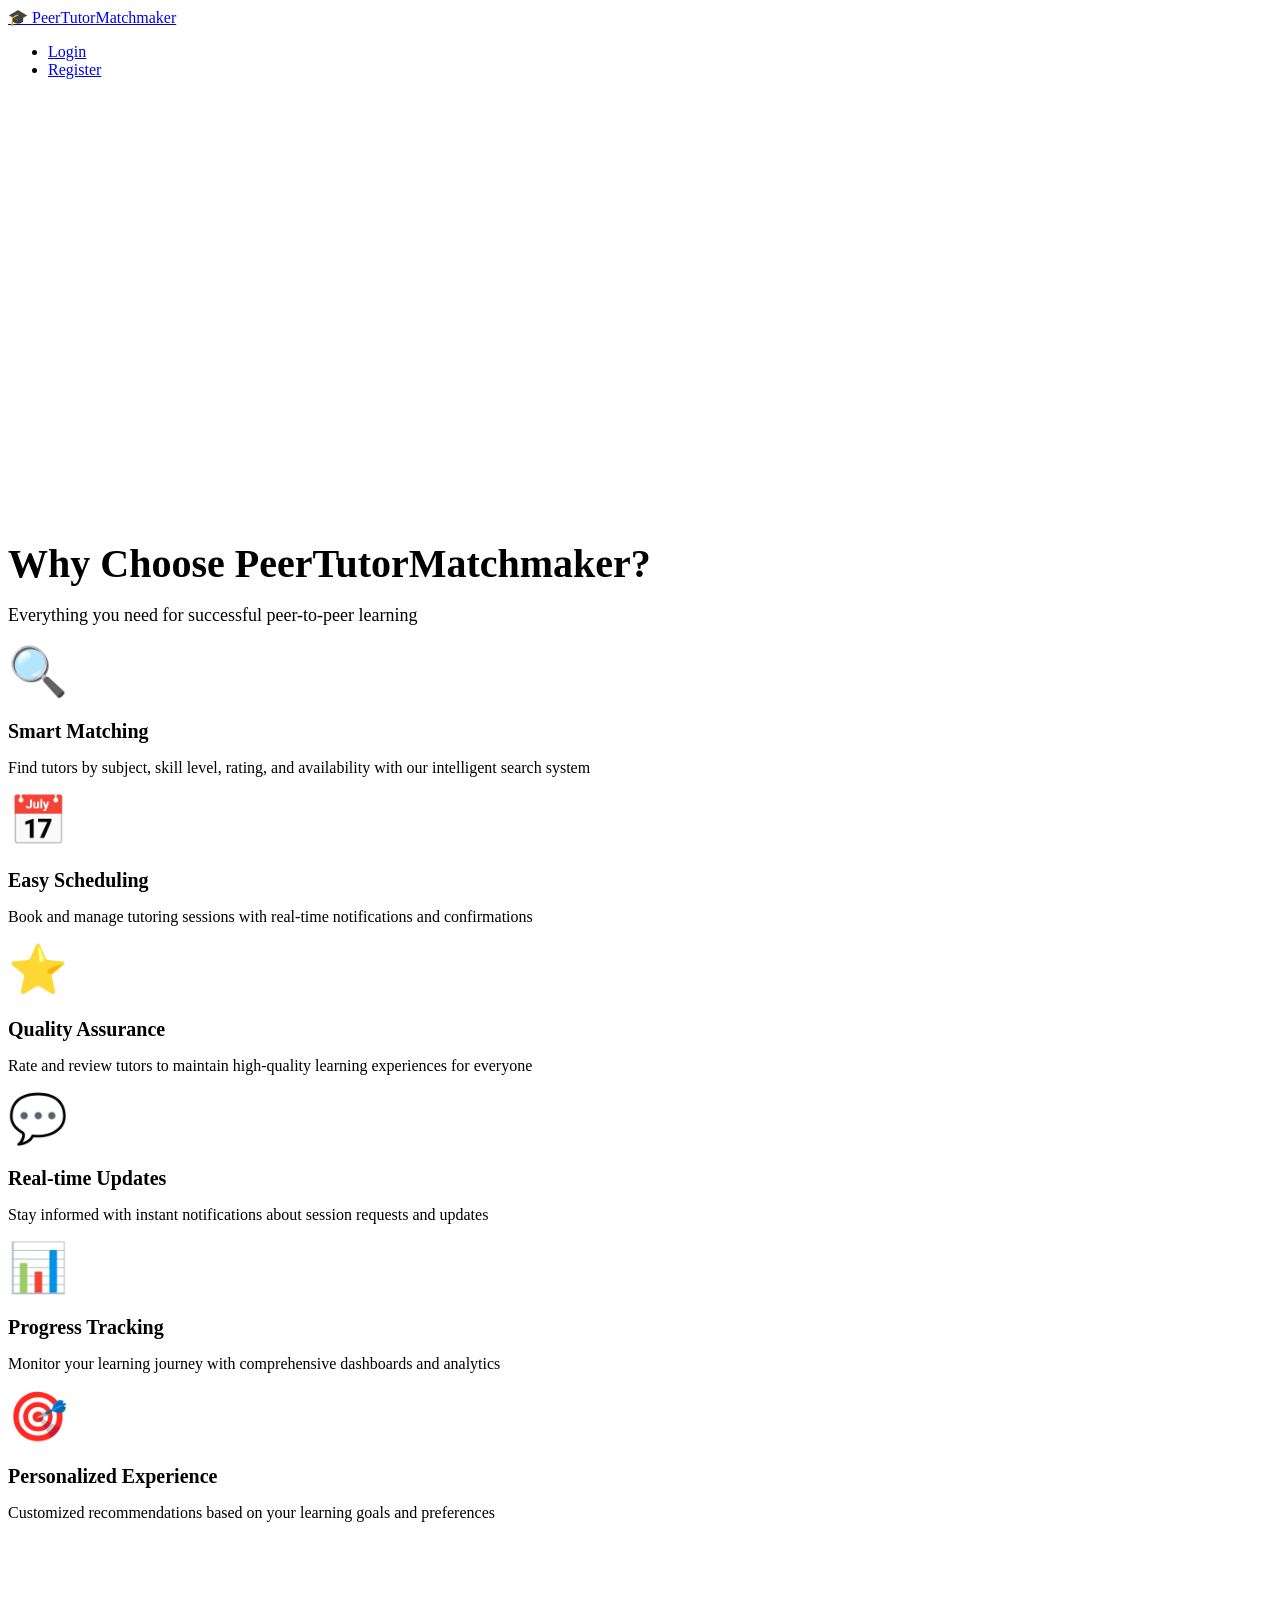
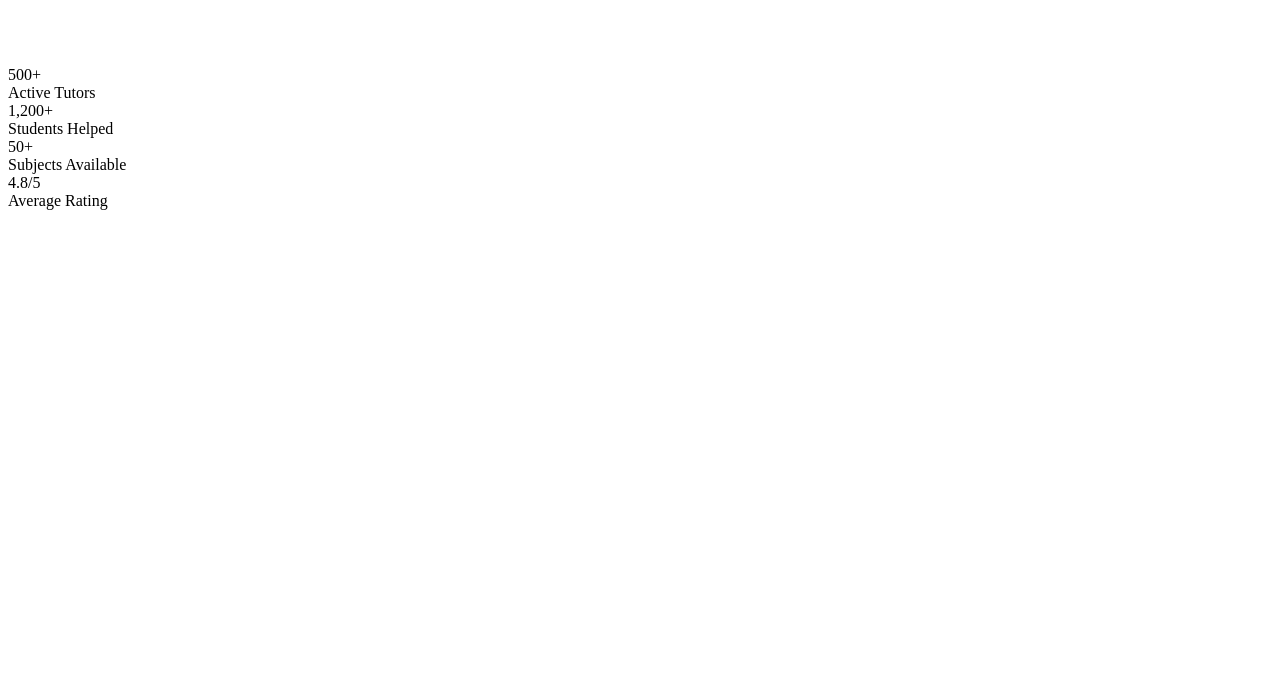
==== src/main/resources/templates/index.html @ 61181ce3 "Initial commit" ====
<!DOCTYPE html>
<html lang="en">
<head>
    <meta charset="UTF-8">
    <meta name="viewport" content="width=device-width, initial-scale=1.0">
    <title>PeerTutorMatchmaker - Connect, Learn, Grow</title>
    <link rel="stylesheet" href="/css/style.css">
    <link href="https://fonts.googleapis.com/css2?family=Inter:wght@300;400;500;600;700&display=swap" rel="stylesheet">
</head>
<body>
    <!-- Navigation -->
    <nav class="navbar">
        <div class="container">
            <div class="navbar-content">
                <a href="/" class="logo">🎓 PeerTutorMatchmaker</a>
                <ul class="nav-links">
                    <li><a href="/login">Login</a></li>
                    <li><a href="/register">Register</a></li>
                </ul>
            </div>
        </div>
    </nav>

    <!-- Hero Section -->
    <section class="hero" style="background: linear-gradient(135deg, var(--primary-color), var(--secondary-color)); color: white; padding: 4rem 0; text-align: center;">
        <div class="container">
            <h1 style="font-size: 3rem; font-weight: 700; margin-bottom: 1rem;">Connect, Learn, Grow</h1>
            <p style="font-size: 1.25rem; margin-bottom: 2rem; opacity: 0.9;">Find the perfect peer tutor or share your knowledge with others</p>
            <div style="display: flex; gap: 1rem; justify-content: center; flex-wrap: wrap;">
                <a href="/register" class="btn btn-primary" style="background: white; color: var(--primary-color); font-size: 1rem; padding: 1rem 2rem;">Get Started</a>
                <a href="/login" class="btn btn-secondary" style="background: rgba(255,255,255,0.2); color: white; border: 2px solid white;">Sign In</a>
            </div>
        </div>
    </section>

    <!-- Features Section -->
    <section style="padding: 4rem 0;">
        <div class="container">
            <div class="text-center mb-8">
                <h2 style="font-size: 2.5rem; font-weight: 600; margin-bottom: 1rem;">Why Choose PeerTutorMatchmaker?</h2>
                <p style="font-size: 1.125rem; color: var(--gray-600);">Everything you need for successful peer-to-peer learning</p>
            </div>
            
            <div class="grid grid-cols-3">
                <div class="card text-center">
                    <div class="card-body">
                        <div style="font-size: 3rem; margin-bottom: 1rem;">🔍</div>
                        <h3 style="font-size: 1.25rem; font-weight: 600; margin-bottom: 1rem;">Smart Matching</h3>
                        <p style="color: var(--gray-600);">Find tutors by subject, skill level, rating, and availability with our intelligent search system</p>
                    </div>
                </div>
                
                <div class="card text-center">
                    <div class="card-body">
                        <div style="font-size: 3rem; margin-bottom: 1rem;">📅</div>
                        <h3 style="font-size: 1.25rem; font-weight: 600; margin-bottom: 1rem;">Easy Scheduling</h3>
                        <p style="color: var(--gray-600);">Book and manage tutoring sessions with real-time notifications and confirmations</p>
                    </div>
                </div>
                
                <div class="card text-center">
                    <div class="card-body">
                        <div style="font-size: 3rem; margin-bottom: 1rem;">⭐</div>
                        <h3 style="font-size: 1.25rem; font-weight: 600; margin-bottom: 1rem;">Quality Assurance</h3>
                        <p style="color: var(--gray-600);">Rate and review tutors to maintain high-quality learning experiences for everyone</p>
                    </div>
                </div>
                
                <div class="card text-center">
                    <div class="card-body">
                        <div style="font-size: 3rem; margin-bottom: 1rem;">💬</div>
                        <h3 style="font-size: 1.25rem; font-weight: 600; margin-bottom: 1rem;">Real-time Updates</h3>
                        <p style="color: var(--gray-600);">Stay informed with instant notifications about session requests and updates</p>
                    </div>
                </div>
                
                <div class="card text-center">
                    <div class="card-body">
                        <div style="font-size: 3rem; margin-bottom: 1rem;">📊</div>
                        <h3 style="font-size: 1.25rem; font-weight: 600; margin-bottom: 1rem;">Progress Tracking</h3>
                        <p style="color: var(--gray-600);">Monitor your learning journey with comprehensive dashboards and analytics</p>
                    </div>
                </div>
                
                <div class="card text-center">
                    <div class="card-body">
                        <div style="font-size: 3rem; margin-bottom: 1rem;">🎯</div>
                        <h3 style="font-size: 1.25rem; font-weight: 600; margin-bottom: 1rem;">Personalized Experience</h3>
                        <p style="color: var(--gray-600);">Customized recommendations based on your learning goals and preferences</p>
                    </div>
                </div>
            </div>
        </div>
    </section>

    <!-- Stats Section -->
    <section style="background: var(--gray-100); padding: 4rem 0;">
        <div class="container">
            <div class="stats-grid">
                <div class="stat-card">
                    <div class="stat-number">500+</div>
                    <div class="stat-label">Active Tutors</div>
                </div>
                <div class="stat-card">
                    <div class="stat-number">1,200+</div>
                    <div class="stat-label">Students Helped</div>
                </div>
                <div class="stat-card">
                    <div class="stat-number">50+</div>
                    <div class="stat-label">Subjects Available</div>
                </div>
                <div class="stat-card">
                    <div class="stat-number">4.8/5</div>
                    <div class="stat-label">Average Rating</div>
                </div>
            </div>
        </div>
    </section>

    <!-- CTA Section -->
    <section style="background: var(--primary-color); color: white; padding: 4rem 0; text-align: center;">
        <div class="container">
            <h2 style="font-size: 2.5rem; font-weight: 600; margin-bottom: 1rem;">Ready to Start Learning?</h2>
            <p style="font-size: 1.125rem; margin-bottom: 2rem; opacity: 0.9;">Join thousands of students and tutors in our learning community</p>
            <a href="/register" class="btn" style="background: white; color: var(--primary-color); font-size: 1rem; padding: 1rem 2rem;">Join Now - It's Free!</a>
        </div>
    </section>

    <!-- Footer -->
    <footer style="background: var(--gray-800); color: white; padding: 2rem 0; text-align: center;">
        <div class="container">
            <p>&copy; 2024 PeerTutorMatchmaker. All rights reserved.</p>
        </div>
    </footer>

    <script src="/js/app.js"></script>
</body>
</html>
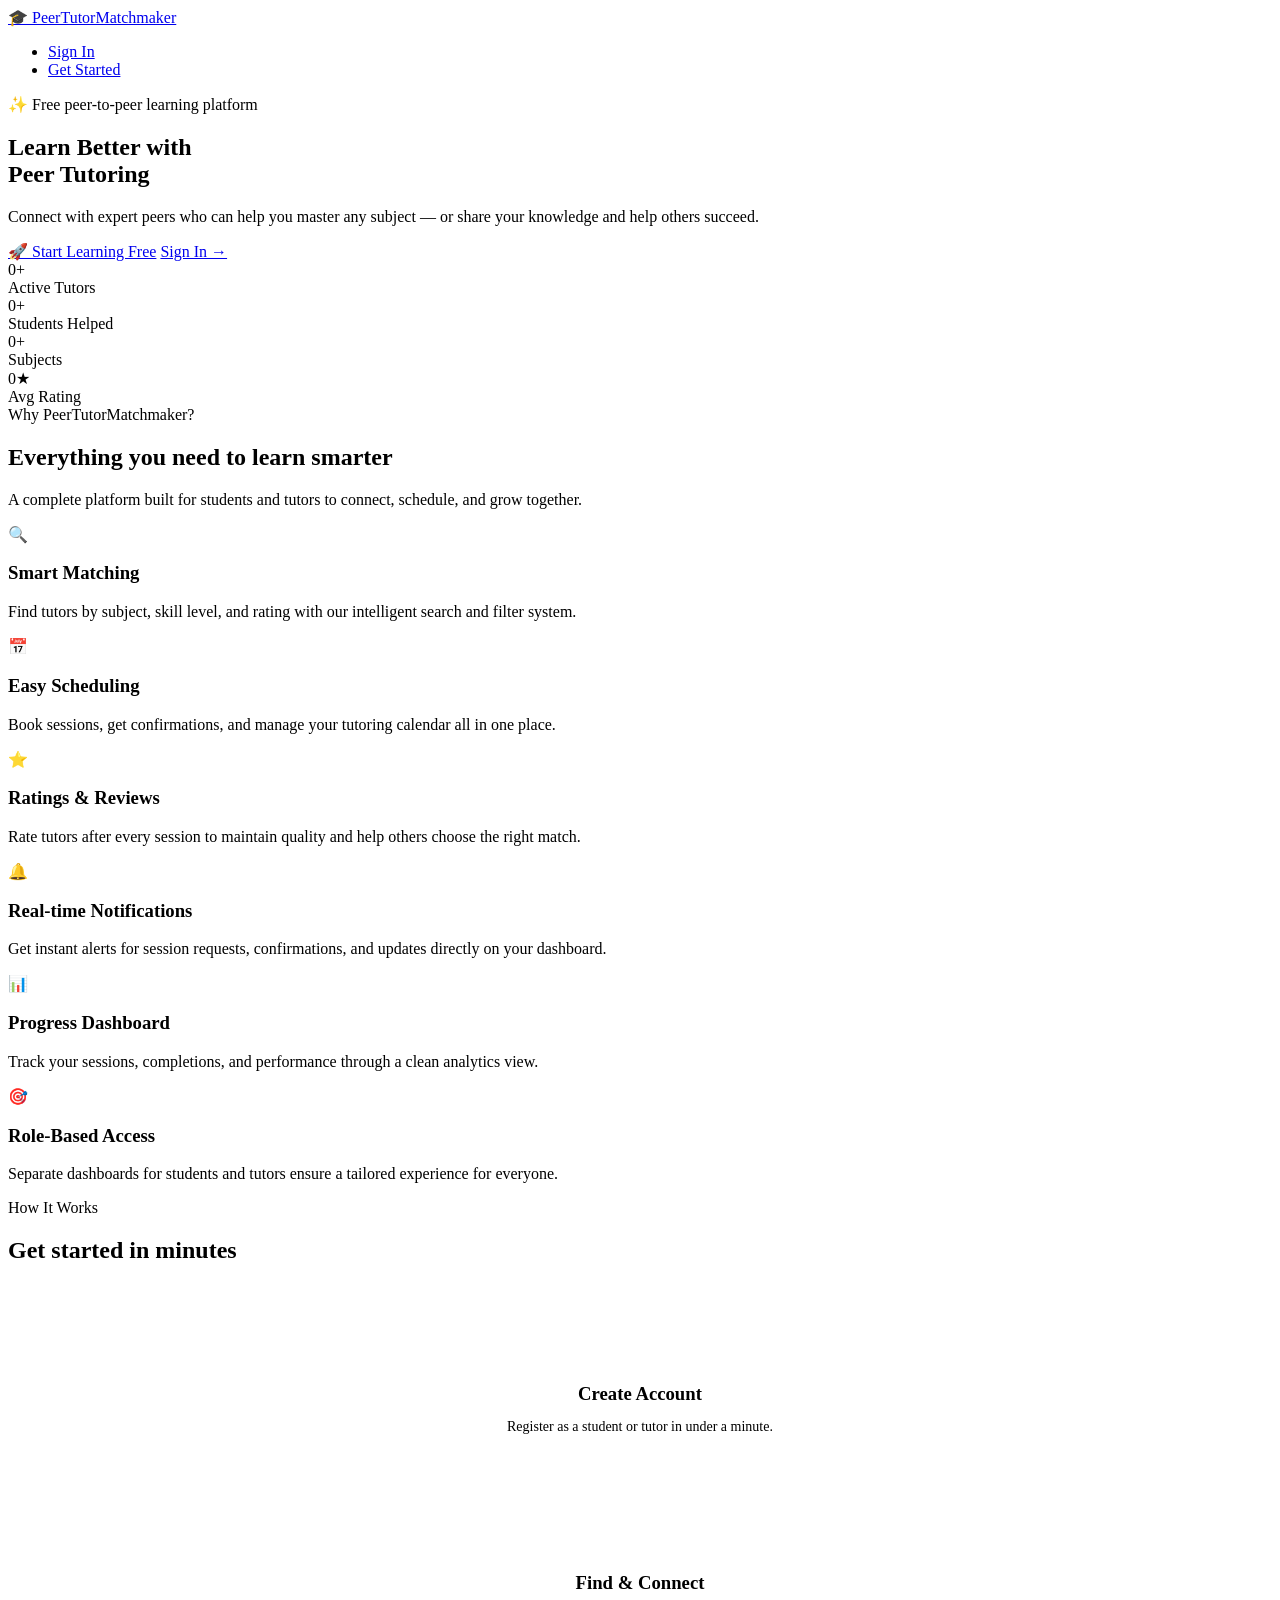
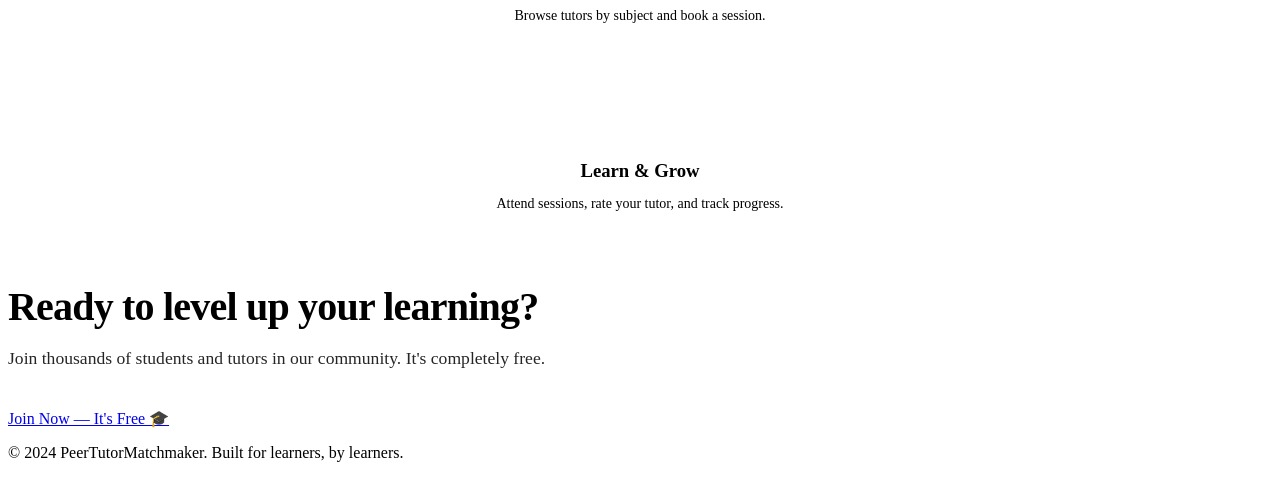
==== commit 018d1b6c: "Initial Commit" ====
--- a/src/main/resources/templates/index.html
+++ b/src/main/resources/templates/index.html
@@ -5,134 +5,137 @@
     <meta name="viewport" content="width=device-width, initial-scale=1.0">
     <title>PeerTutorMatchmaker - Connect, Learn, Grow</title>
     <link rel="stylesheet" href="/css/style.css">
-    <link href="https://fonts.googleapis.com/css2?family=Inter:wght@300;400;500;600;700&display=swap" rel="stylesheet">
 </head>
 <body>
-    <!-- Navigation -->
     <nav class="navbar">
         <div class="container">
             <div class="navbar-content">
                 <a href="/" class="logo">🎓 PeerTutorMatchmaker</a>
                 <ul class="nav-links">
-                    <li><a href="/login">Login</a></li>
-                    <li><a href="/register">Register</a></li>
+                    <li><a href="/login">Sign In</a></li>
+                    <li><a href="/register" class="btn-nav">Get Started</a></li>
                 </ul>
             </div>
         </div>
     </nav>
 
-    <!-- Hero Section -->
-    <section class="hero" style="background: linear-gradient(135deg, var(--primary-color), var(--secondary-color)); color: white; padding: 4rem 0; text-align: center;">
-        <div class="container">
-            <h1 style="font-size: 3rem; font-weight: 700; margin-bottom: 1rem;">Connect, Learn, Grow</h1>
-            <p style="font-size: 1.25rem; margin-bottom: 2rem; opacity: 0.9;">Find the perfect peer tutor or share your knowledge with others</p>
-            <div style="display: flex; gap: 1rem; justify-content: center; flex-wrap: wrap;">
-                <a href="/register" class="btn btn-primary" style="background: white; color: var(--primary-color); font-size: 1rem; padding: 1rem 2rem;">Get Started</a>
-                <a href="/login" class="btn btn-secondary" style="background: rgba(255,255,255,0.2); color: white; border: 2px solid white;">Sign In</a>
+    <!-- Hero -->
+    <section class="hero">
+        <div class="container hero-content">
+            <div class="hero-badge animate-bounce">✨ Free peer-to-peer learning platform</div>
+            <h1>Learn Better with<br><span>Peer Tutoring</span></h1>
+            <p>Connect with expert peers who can help you master any subject — or share your knowledge and help others succeed.</p>
+            <div class="hero-actions">
+                <a href="/register" class="btn btn-hero-primary animate-glow">🚀 Start Learning Free</a>
+                <a href="/login" class="btn btn-hero-secondary">Sign In →</a>
             </div>
-        </div>
-    </section>
-
-    <!-- Features Section -->
-    <section style="padding: 4rem 0;">
-        <div class="container">
-            <div class="text-center mb-8">
-                <h2 style="font-size: 2.5rem; font-weight: 600; margin-bottom: 1rem;">Why Choose PeerTutorMatchmaker?</h2>
-                <p style="font-size: 1.125rem; color: var(--gray-600);">Everything you need for successful peer-to-peer learning</p>
-            </div>
-            
-            <div class="grid grid-cols-3">
-                <div class="card text-center">
-                    <div class="card-body">
-                        <div style="font-size: 3rem; margin-bottom: 1rem;">🔍</div>
-                        <h3 style="font-size: 1.25rem; font-weight: 600; margin-bottom: 1rem;">Smart Matching</h3>
-                        <p style="color: var(--gray-600);">Find tutors by subject, skill level, rating, and availability with our intelligent search system</p>
-                    </div>
+            <div class="hero-stats">
+                <div>
+                    <span class="hero-stat-number">0+</span>
+                    <div class="hero-stat-label">Active Tutors</div>
                 </div>
-                
-                <div class="card text-center">
-                    <div class="card-body">
-                        <div style="font-size: 3rem; margin-bottom: 1rem;">📅</div>
-                        <h3 style="font-size: 1.25rem; font-weight: 600; margin-bottom: 1rem;">Easy Scheduling</h3>
-                        <p style="color: var(--gray-600);">Book and manage tutoring sessions with real-time notifications and confirmations</p>
-                    </div>
+                <div>
+                    <span class="hero-stat-number">0+</span>
+                    <div class="hero-stat-label">Students Helped</div>
                 </div>
-                
-                <div class="card text-center">
-                    <div class="card-body">
-                        <div style="font-size: 3rem; margin-bottom: 1rem;">⭐</div>
-                        <h3 style="font-size: 1.25rem; font-weight: 600; margin-bottom: 1rem;">Quality Assurance</h3>
-                        <p style="color: var(--gray-600);">Rate and review tutors to maintain high-quality learning experiences for everyone</p>
-                    </div>
+                <div>
+                    <span class="hero-stat-number">0+</span>
+                    <div class="hero-stat-label">Subjects</div>
                 </div>
-                
-                <div class="card text-center">
-                    <div class="card-body">
-                        <div style="font-size: 3rem; margin-bottom: 1rem;">💬</div>
-                        <h3 style="font-size: 1.25rem; font-weight: 600; margin-bottom: 1rem;">Real-time Updates</h3>
-                        <p style="color: var(--gray-600);">Stay informed with instant notifications about session requests and updates</p>
-                    </div>
-                </div>
-                
-                <div class="card text-center">
-                    <div class="card-body">
-                        <div style="font-size: 3rem; margin-bottom: 1rem;">📊</div>
-                        <h3 style="font-size: 1.25rem; font-weight: 600; margin-bottom: 1rem;">Progress Tracking</h3>
-                        <p style="color: var(--gray-600);">Monitor your learning journey with comprehensive dashboards and analytics</p>
-                    </div>
-                </div>
-                
-                <div class="card text-center">
-                    <div class="card-body">
-                        <div style="font-size: 3rem; margin-bottom: 1rem;">🎯</div>
-                        <h3 style="font-size: 1.25rem; font-weight: 600; margin-bottom: 1rem;">Personalized Experience</h3>
-                        <p style="color: var(--gray-600);">Customized recommendations based on your learning goals and preferences</p>
-                    </div>
+                <div>
+                    <span class="hero-stat-number">0★</span>
+                    <div class="hero-stat-label">Avg Rating</div>
                 </div>
             </div>
         </div>
     </section>
 
-    <!-- Stats Section -->
-    <section style="background: var(--gray-100); padding: 4rem 0;">
+    <!-- Features -->
+    <section class="section" style="background: white;">
         <div class="container">
-            <div class="stats-grid">
-                <div class="stat-card">
-                    <div class="stat-number">500+</div>
-                    <div class="stat-label">Active Tutors</div>
+            <div class="section-header">
+                <div class="eyebrow">Why PeerTutorMatchmaker?</div>
+                <h2>Everything you need to learn smarter</h2>
+                <p>A complete platform built for students and tutors to connect, schedule, and grow together.</p>
+            </div>
+            <div class="grid grid-cols-3">
+                <div class="feature-card">
+                    <div class="feature-icon">🔍</div>
+                    <h3>Smart Matching</h3>
+                    <p>Find tutors by subject, skill level, and rating with our intelligent search and filter system.</p>
                 </div>
-                <div class="stat-card">
-                    <div class="stat-number">1,200+</div>
-                    <div class="stat-label">Students Helped</div>
+                <div class="feature-card">
+                    <div class="feature-icon">📅</div>
+                    <h3>Easy Scheduling</h3>
+                    <p>Book sessions, get confirmations, and manage your tutoring calendar all in one place.</p>
                 </div>
-                <div class="stat-card">
-                    <div class="stat-number">50+</div>
-                    <div class="stat-label">Subjects Available</div>
+                <div class="feature-card">
+                    <div class="feature-icon">⭐</div>
+                    <h3>Ratings & Reviews</h3>
+                    <p>Rate tutors after every session to maintain quality and help others choose the right match.</p>
                 </div>
-                <div class="stat-card">
-                    <div class="stat-number">4.8/5</div>
-                    <div class="stat-label">Average Rating</div>
+                <div class="feature-card">
+                    <div class="feature-icon">🔔</div>
+                    <h3>Real-time Notifications</h3>
+                    <p>Get instant alerts for session requests, confirmations, and updates directly on your dashboard.</p>
+                </div>
+                <div class="feature-card">
+                    <div class="feature-icon">📊</div>
+                    <h3>Progress Dashboard</h3>
+                    <p>Track your sessions, completions, and performance through a clean analytics view.</p>
+                </div>
+                <div class="feature-card">
+                    <div class="feature-icon">🎯</div>
+                    <h3>Role-Based Access</h3>
+                    <p>Separate dashboards for students and tutors ensure a tailored experience for everyone.</p>
                 </div>
             </div>
         </div>
     </section>
 
-    <!-- CTA Section -->
-    <section style="background: var(--primary-color); color: white; padding: 4rem 0; text-align: center;">
+    <!-- How it works -->
+    <section class="section" style="background: var(--gray-50);">
         <div class="container">
-            <h2 style="font-size: 2.5rem; font-weight: 600; margin-bottom: 1rem;">Ready to Start Learning?</h2>
-            <p style="font-size: 1.125rem; margin-bottom: 2rem; opacity: 0.9;">Join thousands of students and tutors in our learning community</p>
-            <a href="/register" class="btn" style="background: white; color: var(--primary-color); font-size: 1rem; padding: 1rem 2rem;">Join Now - It's Free!</a>
+            <div class="section-header">
+                <div class="eyebrow">How It Works</div>
+                <h2>Get started in minutes</h2>
+            </div>
+            <div class="grid grid-cols-3" style="max-width: 800px; margin: 0 auto;">
+                <div style="text-align: center; padding: 1.5rem;">
+                    <div style="width: 56px; height: 56px; background: var(--primary); color: white; border-radius: 50%; display: flex; align-items: center; justify-content: center; font-size: 1.3rem; font-weight: 800; margin: 0 auto 1rem;">1</div>
+                    <h3 style="font-weight: 700; margin-bottom: 0.5rem; color: var(--gray-900);">Create Account</h3>
+                    <p style="font-size: 0.875rem; color: var(--gray-500);">Register as a student or tutor in under a minute.</p>
+                </div>
+                <div style="text-align: center; padding: 1.5rem;">
+                    <div style="width: 56px; height: 56px; background: var(--secondary); color: white; border-radius: 50%; display: flex; align-items: center; justify-content: center; font-size: 1.3rem; font-weight: 800; margin: 0 auto 1rem;">2</div>
+                    <h3 style="font-weight: 700; margin-bottom: 0.5rem; color: var(--gray-900);">Find & Connect</h3>
+                    <p style="font-size: 0.875rem; color: var(--gray-500);">Browse tutors by subject and book a session.</p>
+                </div>
+                <div style="text-align: center; padding: 1.5rem;">
+                    <div style="width: 56px; height: 56px; background: var(--success); color: white; border-radius: 50%; display: flex; align-items: center; justify-content: center; font-size: 1.3rem; font-weight: 800; margin: 0 auto 1rem;">3</div>
+                    <h3 style="font-weight: 700; margin-bottom: 0.5rem; color: var(--gray-900);">Learn & Grow</h3>
+                    <p style="font-size: 0.875rem; color: var(--gray-500);">Attend sessions, rate your tutor, and track progress.</p>
+                </div>
+            </div>
         </div>
     </section>
 
-    <!-- Footer -->
-    <footer style="background: var(--gray-800); color: white; padding: 2rem 0; text-align: center;">
+    <!-- CTA -->
+    <section class="cta-section">
+        <div class="container" style="position: relative; z-index: 1;">
+            <h2 style="font-size: 2.5rem; font-weight: 800; margin-bottom: 1rem; letter-spacing: -0.02em;">Ready to level up your learning?</h2>
+            <p style="font-size: 1.1rem; opacity: 0.85; margin-bottom: 2.5rem;">Join thousands of students and tutors in our community. It's completely free.</p>
+            <a href="/register" class="btn btn-hero-primary" style="font-size: 1rem;">Join Now — It's Free 🎓</a>
+        </div>
+    </section>
+
+    <footer>
         <div class="container">
-            <p>&copy; 2024 PeerTutorMatchmaker. All rights reserved.</p>
+            <p>&copy; 2024 PeerTutorMatchmaker. Built for learners, by learners.</p>
         </div>
     </footer>
 
     <script src="/js/app.js"></script>
+    <script src="/js/home-demo.js"></script>
 </body>
-</html>+</html>
